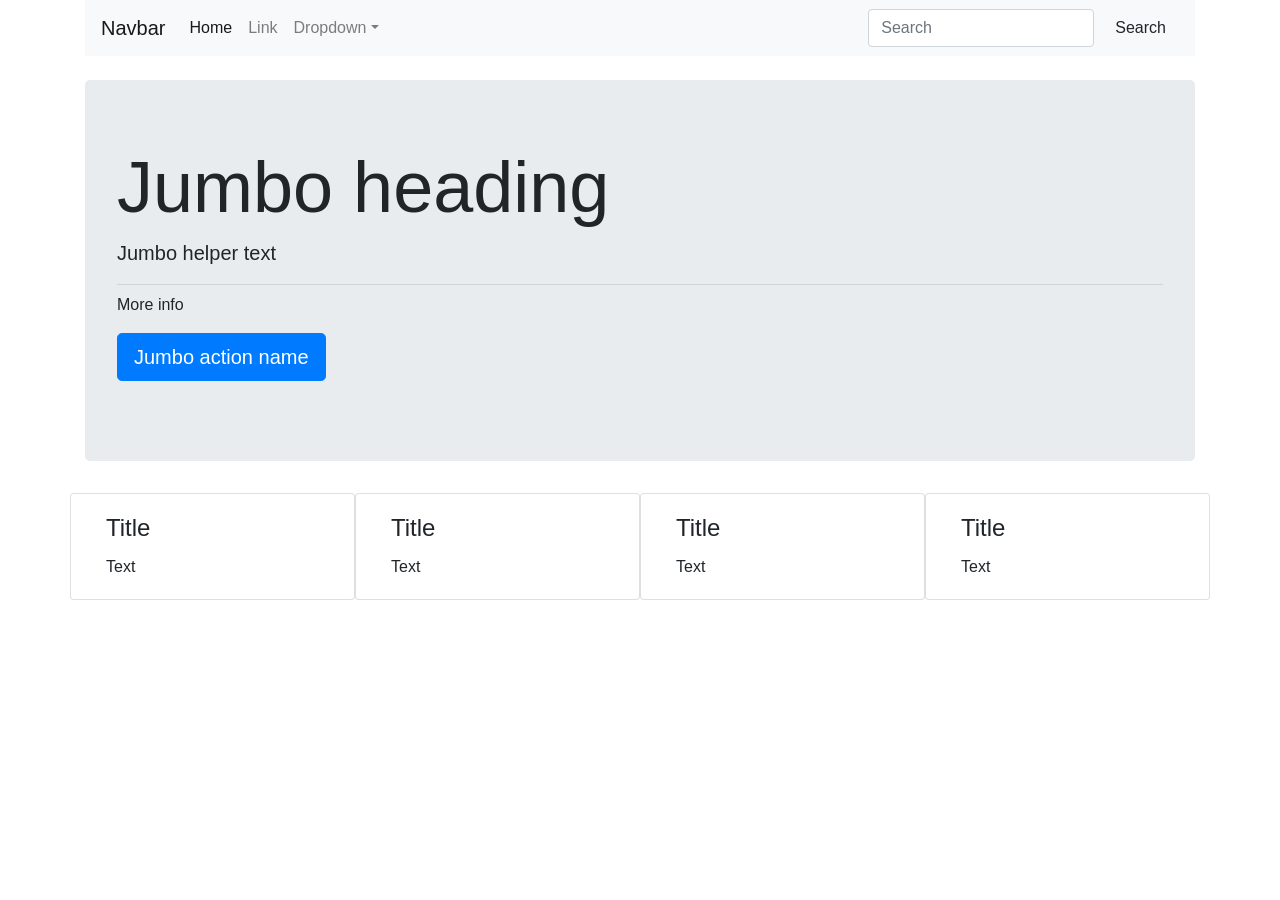
==== INDEX.HTML @ bdbe5941 "cambios realizados en clase" ====
<!doctype html>
<html lang="en">
  <head>
    <title>Title</title>
    <!-- Required meta tags -->
    <meta charset="utf-8">
    <meta name="viewport" content="width=device-width, initial-scale=1, shrink-to-fit=no">
<link rel="stylesheet" href="styles.css">
    <!-- Bootstrap CSS -->
    <link rel="stylesheet" href="https://stackpath.bootstrapcdn.com/bootstrap/4.3.1/css/bootstrap.min.css" integrity="sha384-ggOyR0iXCbMQv3Xipma34MD+dH/1fQ784/j6cY/iJTQUOhcWr7x9JvoRxT2MZw1T" crossorigin="anonymous">
  </head>
  <body>

    <div class="container">

<nav class="navbar navbar-expand-lg navbar-light bg-light">
    <a class="navbar-brand" href="#">Navbar</a>
    <button class="navbar-toggler d-lg-none" type="button" data-toggle="collapse" data-target="#collapsibleNavId" aria-controls="collapsibleNavId"
        aria-expanded="false" aria-label="Toggle navigation">
        <span class="navbar-toggler-icon"></span>
    </button>
    <div class="collapse navbar-collapse" id="collapsibleNavId">
        <ul class="navbar-nav mr-auto mt-2 mt-lg-0">
            <li class="nav-item active">
                <a class="nav-link" href="#">Home <span class="sr-only">(current)</span></a>
            </li>
            <li class="nav-item">
                <a class="nav-link" href="#">Link</a>
            </li>
            <li class="nav-item dropdown">
                <a class="nav-link dropdown-toggle" href="#" id="dropdownId" data-toggle="dropdown" aria-haspopup="true" aria-expanded="false">Dropdown</a>
                <div class="dropdown-menu" aria-labelledby="dropdownId">
                    <a class="dropdown-item" href="#">Action 1</a>
                    <a class="dropdown-item" href="#">Action 2</a>
                </div>
            </li>
        </ul>
        <form class="form-inline my-2 my-lg-0">
            <input class="form-control mr-sm-2" type="text" placeholder="Search">
            <button class="btn btn-outline btn__navbarcolor my-2 my-sm-0" type="submit">Search</button>
        </form>
    </div>
</nav>
</div>

    <div class="container mt-4">

 <header>
<div class="jumbotron">
    <h1 class="display-3">Jumbo heading</h1>
    <p class="lead">Jumbo helper text</p>
    <hr class="my-2">
    <p>More info</p>
    <p class="lead">
        <a class="btn btn-primary btn-lg" href="Jumbo action link" role="button">Jumbo action name</a>
    </p>
</div>

 </header>

 <main>
<div class="row">
    <div class="card col-lg-3">
        <img class="card-img-top" src="holder.js/100x180/" alt="">
        <div class="card-body">
            <h4 class="card-title">Title</h4>
            <p class="card-text">Text</p>
        </div>
    </div>
    <div class="card col-lg-3">
        <img class="card-img-top" src="holder.js/100x180/" alt="">
        <div class="card-body">
            <h4 class="card-title">Title</h4>
            <p class="card-text">Text</p>
        </div>
    </div>
    <div class="card col-lg-3">
        <img class="card-img-top" src="holder.js/100x180/" alt="">
        <div class="card-body">
            <h4 class="card-title">Title</h4>
            <p class="card-text">Text</p>
        </div>
    </div>
    <div class="card col-lg-3">
        <img class="card-img-top" src="holder.js/100x180/" alt="">
        <div class="card-body">
            <h4 class="card-title">Title</h4>
            <p class="card-text">Text</p>
        </div>
    </div>

</div>
 </main>


    </div>
      
    <!-- Optional JavaScript -->
    <!-- jQuery first, then Popper.js, then Bootstrap JS -->
    <script src="https://code.jquery.com/jquery-3.3.1.slim.min.js" integrity="sha384-q8i/X+965DzO0rT7abK41JStQIAqVgRVzpbzo5smXKp4YfRvH+8abtTE1Pi6jizo" crossorigin="anonymous"></script>
    <script src="https://cdnjs.cloudflare.com/ajax/libs/popper.js/1.14.7/umd/popper.min.js" integrity="sha384-UO2eT0CpHqdSJQ6hJty5KVphtPhzWj9WO1clHTMGa3JDZwrnQq4sF86dIHNDz0W1" crossorigin="anonymous"></script>
    <script src="https://stackpath.bootstrapcdn.com/bootstrap/4.3.1/js/bootstrap.min.js" integrity="sha384-JjSmVgyd0p3pXB1rRibZUAYoIIy6OrQ6VrjIEaFf/nJGzIxFDsf4x0xIM+B07jRM" crossorigin="anonymous"></script>
  </body>

</html>
---- styles.css ----
.btn__navbarcolor{
background-color: violet;
color: antiquewhite;
}
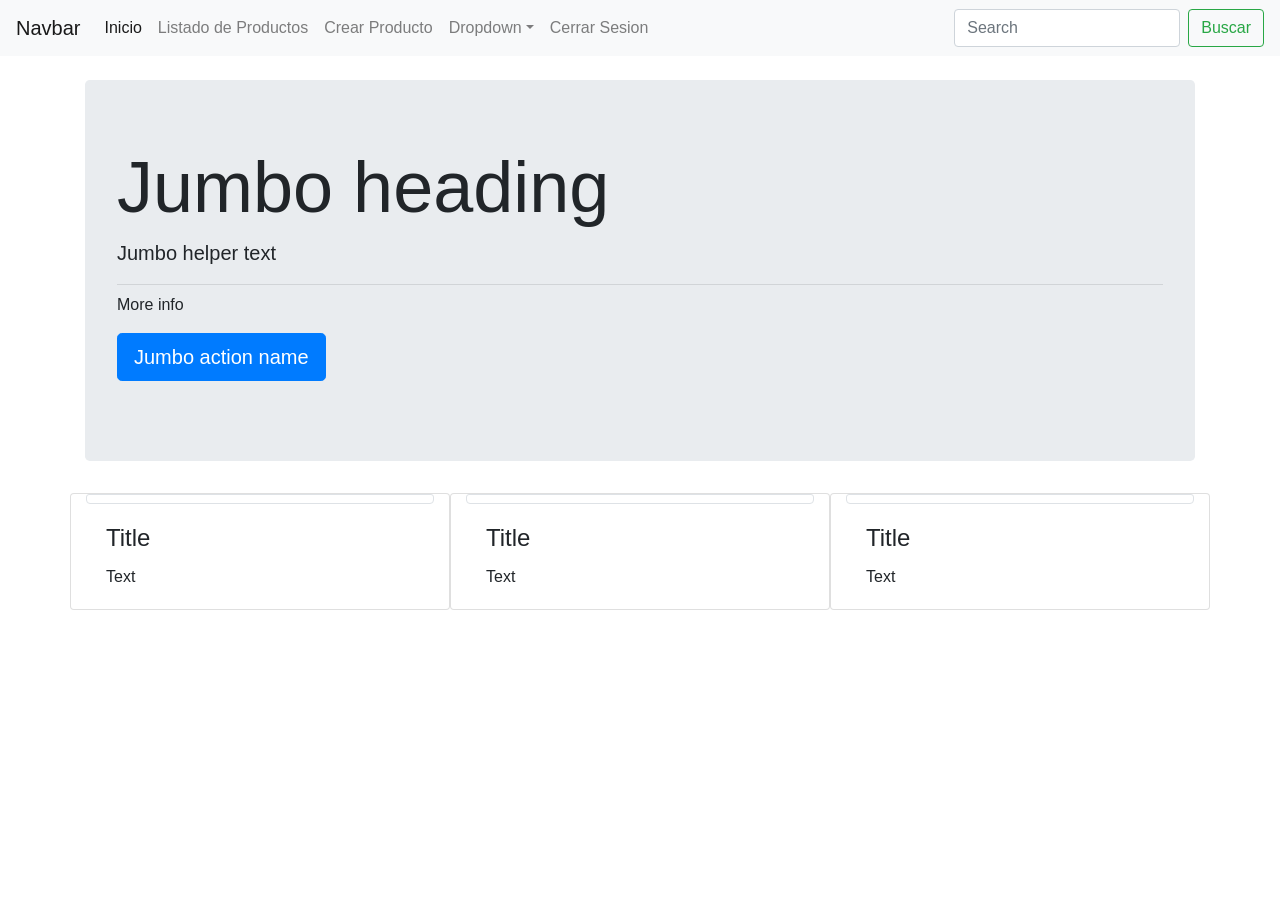
==== commit 37339011: "Feat-trabajo en clase JS" ====
--- a/INDEX.HTML
+++ b/INDEX.HTML
@@ -1,105 +1,129 @@
 <!doctype html>
 <html lang="en">
-  <head>
+
+<head>
     <title>Title</title>
     <!-- Required meta tags -->
     <meta charset="utf-8">
     <meta name="viewport" content="width=device-width, initial-scale=1, shrink-to-fit=no">
-<link rel="stylesheet" href="styles.css">
+
     <!-- Bootstrap CSS -->
-    <link rel="stylesheet" href="https://stackpath.bootstrapcdn.com/bootstrap/4.3.1/css/bootstrap.min.css" integrity="sha384-ggOyR0iXCbMQv3Xipma34MD+dH/1fQ784/j6cY/iJTQUOhcWr7x9JvoRxT2MZw1T" crossorigin="anonymous">
-  </head>
-  <body>
+    <link rel="stylesheet" href="https://stackpath.bootstrapcdn.com/bootstrap/4.3.1/css/bootstrap.min.css"
+        integrity="sha384-ggOyR0iXCbMQv3Xipma34MD+dH/1fQ784/j6cY/iJTQUOhcWr7x9JvoRxT2MZw1T" crossorigin="anonymous">
+    <link rel="stylesheet" href="styles.css">
+</head>
 
-    <div class="container">
+<body>
 
-<nav class="navbar navbar-expand-lg navbar-light bg-light">
-    <a class="navbar-brand" href="#">Navbar</a>
-    <button class="navbar-toggler d-lg-none" type="button" data-toggle="collapse" data-target="#collapsibleNavId" aria-controls="collapsibleNavId"
-        aria-expanded="false" aria-label="Toggle navigation">
-        <span class="navbar-toggler-icon"></span>
-    </button>
-    <div class="collapse navbar-collapse" id="collapsibleNavId">
-        <ul class="navbar-nav mr-auto mt-2 mt-lg-0">
-            <li class="nav-item active">
-                <a class="nav-link" href="#">Home <span class="sr-only">(current)</span></a>
-            </li>
-            <li class="nav-item">
-                <a class="nav-link" href="#">Link</a>
-            </li>
-            <li class="nav-item dropdown">
-                <a class="nav-link dropdown-toggle" href="#" id="dropdownId" data-toggle="dropdown" aria-haspopup="true" aria-expanded="false">Dropdown</a>
-                <div class="dropdown-menu" aria-labelledby="dropdownId">
-                    <a class="dropdown-item" href="#">Action 1</a>
-                    <a class="dropdown-item" href="#">Action 2</a>
+    <div class="">
+
+        <nav class="navbar navbar-expand-sm navbar-light bg-light">
+            <a class="navbar-brand" href="#">Navbar</a>
+            <button class="navbar-toggler d-lg-none" type="button" data-toggle="collapse"
+                data-target="#collapsibleNavId" aria-controls="collapsibleNavId" aria-expanded="false"
+                aria-label="Toggle navigation">
+                <span class="navbar-toggler-icon"></span>
+            </button>
+            <div class="collapse navbar-collapse" id="collapsibleNavId">
+                <ul class="navbar-nav mr-auto mt-2 mt-lg-0">
+                    <li class="nav-item active">
+                        <a class="nav-link" href="Index.html">Inicio <span class="sr-only">(current)</span></a>
+                    </li>
+                    <li class="nav-item">
+                        <a class="nav-link" href="List-Products.html">Listado de Productos</a>
+                    </li>
+                    <li class="nav-item">
+                        <a class="nav-link" href="New-Product.html">Crear Producto</a>
+                    </li>
+
+                    <li class="nav-item dropdown">
+                        <a class="nav-link dropdown-toggle" href="#" id="dropdownId" data-toggle="dropdown"
+                            aria-haspopup="true" aria-expanded="false">Dropdown</a>
+                        <div class="dropdown-menu" aria-labelledby="dropdownId">
+                            <a class="dropdown-item" href="#">Action 1</a>
+                            <a class="dropdown-item" href="#">Action 2</a>
+                        </div>
+                    </li>
+                    <li class="nav-item">
+                        <a class="nav-link" href="#" onclick="CerrarSesion()">Cerrar Sesion</a>
+                    </li>
+                </ul>
+                <form class="form-inline my-2 my-lg-0">
+                    <input class="form-control mr-sm-2" type="text" placeholder="Search">
+                    <button class="btn btn-outline-success my-2 my-sm-0" type="submit">Buscar</button>
+                </form>
+            </div>
+        </nav>
+
+
+
+
+
+        <header class="container mt-4">
+            <div class="jumbotron">
+                <h1 class="display-3">Jumbo heading</h1>
+                <p class="lead">Jumbo helper text</p>
+                <hr class="my-2">
+                <p>More info</p>
+                <p class="lead">
+                    <a class="btn btn-primary btn-lg" href="Jumbo action link" role="button">Jumbo action name</a>
+                </p>
+            </div>
+        </header>
+
+
+
+
+        <main class="container mt-4">
+
+            <section class="row ">
+                <div class="card col-lg-4">
+                    <img class="card-img-top img-thumbnail"
+                        src="https://images.unsplash.com/photo-1589312133722-eab40c686ebb?w=500&auto=format&fit=crop&q=60&ixlib=rb-4.0.3&ixid=M3wxMjA3fDB8MHx0b3BpYy1mZWVkfDJ8NnNNVmpUTFNrZVF8fGVufDB8fHx8fA%3D%3D"
+                        alt="">
+                    <div class="card-body">
+                        <h4 class="card-title">Title</h4>
+                        <p class="card-text">Text</p>
+                    </div>
                 </div>
-            </li>
-        </ul>
-        <form class="form-inline my-2 my-lg-0">
-            <input class="form-control mr-sm-2" type="text" placeholder="Search">
-            <button class="btn btn-outline btn__navbarcolor my-2 my-sm-0" type="submit">Search</button>
-        </form>
-    </div>
-</nav>
-</div>
+                <div class="card col-lg-4"">
+                        <img class=" card-img-top img-thumbnail"
+                    src="https://images.unsplash.com/photo-1589312133722-eab40c686ebb?w=500&auto=format&fit=crop&q=60&ixlib=rb-4.0.3&ixid=M3wxMjA3fDB8MHx0b3BpYy1mZWVkfDJ8NnNNVmpUTFNrZVF8fGVufDB8fHx8fA%3D%3D"
+                    alt="">
+                    <div class="card-body">
+                        <h4 class="card-title">Title</h4>
+                        <p class="card-text">Text</p>
+                    </div>
+                </div>
+                <div class="card col-lg-4"">
+                        <img class=" card-img-top img-thumbnail"
+                    src="https://images.unsplash.com/photo-1589312133722-eab40c686ebb?w=500&auto=format&fit=crop&q=60&ixlib=rb-4.0.3&ixid=M3wxMjA3fDB8MHx0b3BpYy1mZWVkfDJ8NnNNVmpUTFNrZVF8fGVufDB8fHx8fA%3D%3D"
+                    alt="">
+                    <div class="card-body">
+                        <h4 class="card-title">Title</h4>
+                        <p class="card-text">Text</p>
+                    </div>
+                </div>
+            </section>
+            <br>
 
-    <div class="container mt-4">
 
- <header>
-<div class="jumbotron">
-    <h1 class="display-3">Jumbo heading</h1>
-    <p class="lead">Jumbo helper text</p>
-    <hr class="my-2">
-    <p>More info</p>
-    <p class="lead">
-        <a class="btn btn-primary btn-lg" href="Jumbo action link" role="button">Jumbo action name</a>
-    </p>
-</div>
 
- </header>
+        </main>
 
- <main>
-<div class="row">
-    <div class="card col-lg-3">
-        <img class="card-img-top" src="holder.js/100x180/" alt="">
-        <div class="card-body">
-            <h4 class="card-title">Title</h4>
-            <p class="card-text">Text</p>
-        </div>
-    </div>
-    <div class="card col-lg-3">
-        <img class="card-img-top" src="holder.js/100x180/" alt="">
-        <div class="card-body">
-            <h4 class="card-title">Title</h4>
-            <p class="card-text">Text</p>
-        </div>
-    </div>
-    <div class="card col-lg-3">
-        <img class="card-img-top" src="holder.js/100x180/" alt="">
-        <div class="card-body">
-            <h4 class="card-title">Title</h4>
-            <p class="card-text">Text</p>
-        </div>
-    </div>
-    <div class="card col-lg-3">
-        <img class="card-img-top" src="holder.js/100x180/" alt="">
-        <div class="card-body">
-            <h4 class="card-title">Title</h4>
-            <p class="card-text">Text</p>
-        </div>
     </div>
 
-</div>
- </main>
-
-
-    </div>
-      
     <!-- Optional JavaScript -->
     <!-- jQuery first, then Popper.js, then Bootstrap JS -->
-    <script src="https://code.jquery.com/jquery-3.3.1.slim.min.js" integrity="sha384-q8i/X+965DzO0rT7abK41JStQIAqVgRVzpbzo5smXKp4YfRvH+8abtTE1Pi6jizo" crossorigin="anonymous"></script>
-    <script src="https://cdnjs.cloudflare.com/ajax/libs/popper.js/1.14.7/umd/popper.min.js" integrity="sha384-UO2eT0CpHqdSJQ6hJty5KVphtPhzWj9WO1clHTMGa3JDZwrnQq4sF86dIHNDz0W1" crossorigin="anonymous"></script>
-    <script src="https://stackpath.bootstrapcdn.com/bootstrap/4.3.1/js/bootstrap.min.js" integrity="sha384-JjSmVgyd0p3pXB1rRibZUAYoIIy6OrQ6VrjIEaFf/nJGzIxFDsf4x0xIM+B07jRM" crossorigin="anonymous"></script>
-  </body>
+    <script src="https://code.jquery.com/jquery-3.3.1.slim.min.js"
+        integrity="sha384-q8i/X+965DzO0rT7abK41JStQIAqVgRVzpbzo5smXKp4YfRvH+8abtTE1Pi6jizo"
+        crossorigin="anonymous"></script>
+    <script src="https://cdnjs.cloudflare.com/ajax/libs/popper.js/1.14.7/umd/popper.min.js"
+        integrity="sha384-UO2eT0CpHqdSJQ6hJty5KVphtPhzWj9WO1clHTMGa3JDZwrnQq4sF86dIHNDz0W1"
+        crossorigin="anonymous"></script>
+    <script src="https://stackpath.bootstrapcdn.com/bootstrap/4.3.1/js/bootstrap.min.js"
+        integrity="sha384-JjSmVgyd0p3pXB1rRibZUAYoIIy6OrQ6VrjIEaFf/nJGzIxFDsf4x0xIM+B07jRM"
+        crossorigin="anonymous"></script>
+</body>
 
 </html>
--- a/styles.css
+++ b/styles.css
@@ -1,4 +1,12 @@
 .btn__navbarcolor{
-background-color: violet;
-color: antiquewhite;
-}+    background-color: blueviolet;
+    color: #fff;
+    }
+    /* 
+    .clase{
+        display: flex;
+        flex-direction: column;
+        justify-content: center;
+    }
+    
+    d-flex justify-content-center */
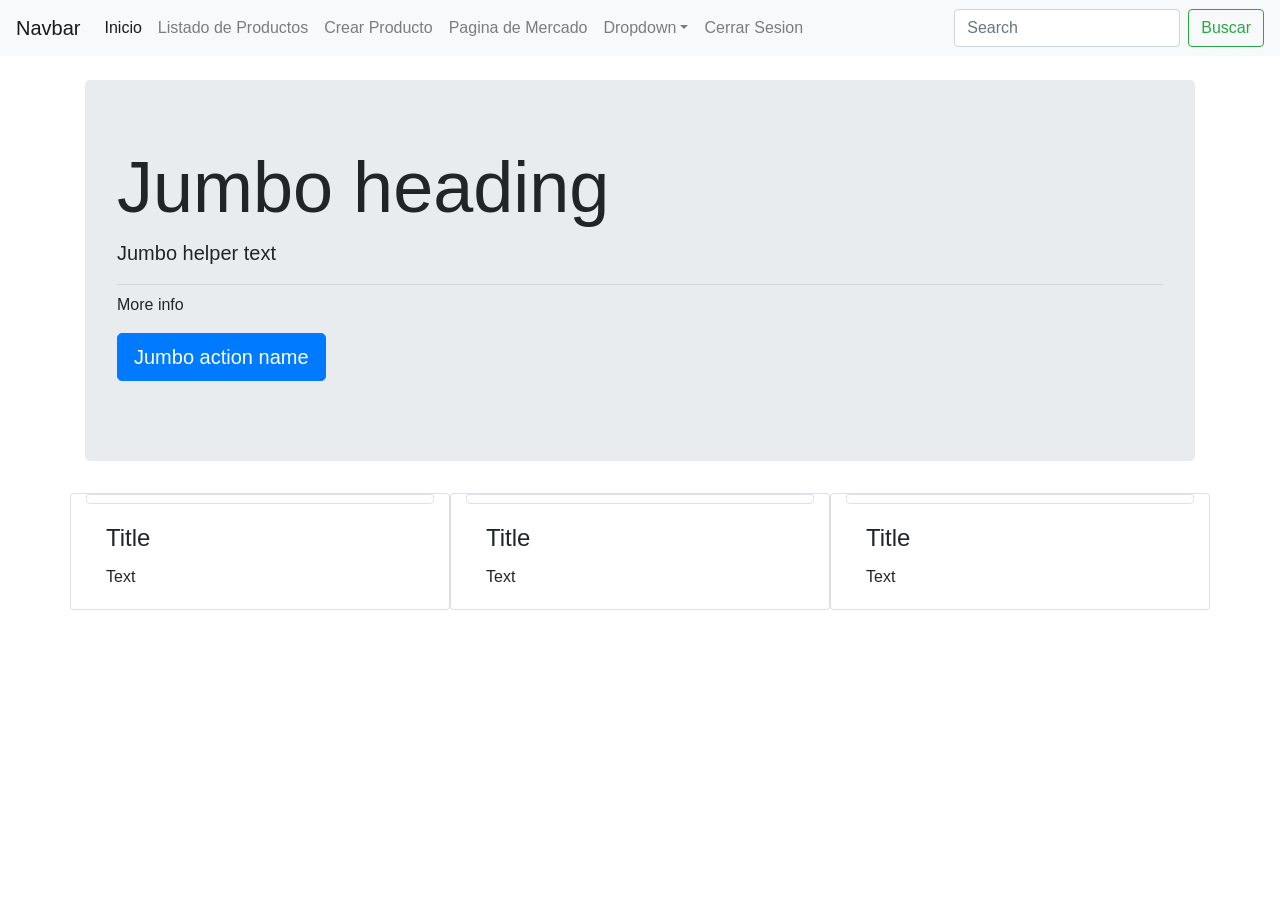
==== commit 1cc17d3a: "trabajo en clase" ====
--- a/INDEX.HTML
+++ b/INDEX.HTML
@@ -10,49 +10,14 @@
     <!-- Bootstrap CSS -->
     <link rel="stylesheet" href="https://stackpath.bootstrapcdn.com/bootstrap/4.3.1/css/bootstrap.min.css"
         integrity="sha384-ggOyR0iXCbMQv3Xipma34MD+dH/1fQ784/j6cY/iJTQUOhcWr7x9JvoRxT2MZw1T" crossorigin="anonymous">
-    <link rel="stylesheet" href="styles.css">
+    <link rel="stylesheet" href="CSS/styles.css">
 </head>
 
 <body>
 
     <div class="">
 
-        <nav class="navbar navbar-expand-sm navbar-light bg-light">
-            <a class="navbar-brand" href="#">Navbar</a>
-            <button class="navbar-toggler d-lg-none" type="button" data-toggle="collapse"
-                data-target="#collapsibleNavId" aria-controls="collapsibleNavId" aria-expanded="false"
-                aria-label="Toggle navigation">
-                <span class="navbar-toggler-icon"></span>
-            </button>
-            <div class="collapse navbar-collapse" id="collapsibleNavId">
-                <ul class="navbar-nav mr-auto mt-2 mt-lg-0">
-                    <li class="nav-item active">
-                        <a class="nav-link" href="Index.html">Inicio <span class="sr-only">(current)</span></a>
-                    </li>
-                    <li class="nav-item">
-                        <a class="nav-link" href="List-Products.html">Listado de Productos</a>
-                    </li>
-                    <li class="nav-item">
-                        <a class="nav-link" href="New-Product.html">Crear Producto</a>
-                    </li>
-
-                    <li class="nav-item dropdown">
-                        <a class="nav-link dropdown-toggle" href="#" id="dropdownId" data-toggle="dropdown"
-                            aria-haspopup="true" aria-expanded="false">Dropdown</a>
-                        <div class="dropdown-menu" aria-labelledby="dropdownId">
-                            <a class="dropdown-item" href="#">Action 1</a>
-                            <a class="dropdown-item" href="#">Action 2</a>
-                        </div>
-                    </li>
-                    <li class="nav-item">
-                        <a class="nav-link" href="#" onclick="CerrarSesion()">Cerrar Sesion</a>
-                    </li>
-                </ul>
-                <form class="form-inline my-2 my-lg-0">
-                    <input class="form-control mr-sm-2" type="text" placeholder="Search">
-                    <button class="btn btn-outline-success my-2 my-sm-0" type="submit">Buscar</button>
-                </form>
-            </div>
+        <nav class="navbar navbar-expand-sm navbar-light bg-light" id="V_NavBar">
         </nav>
 
 
@@ -124,6 +89,7 @@
     <script src="https://stackpath.bootstrapcdn.com/bootstrap/4.3.1/js/bootstrap.min.js"
         integrity="sha384-JjSmVgyd0p3pXB1rRibZUAYoIIy6OrQ6VrjIEaFf/nJGzIxFDsf4x0xIM+B07jRM"
         crossorigin="anonymous"></script>
+        <script src="JS/NavBar.js"></script>
 </body>
 
 </html>
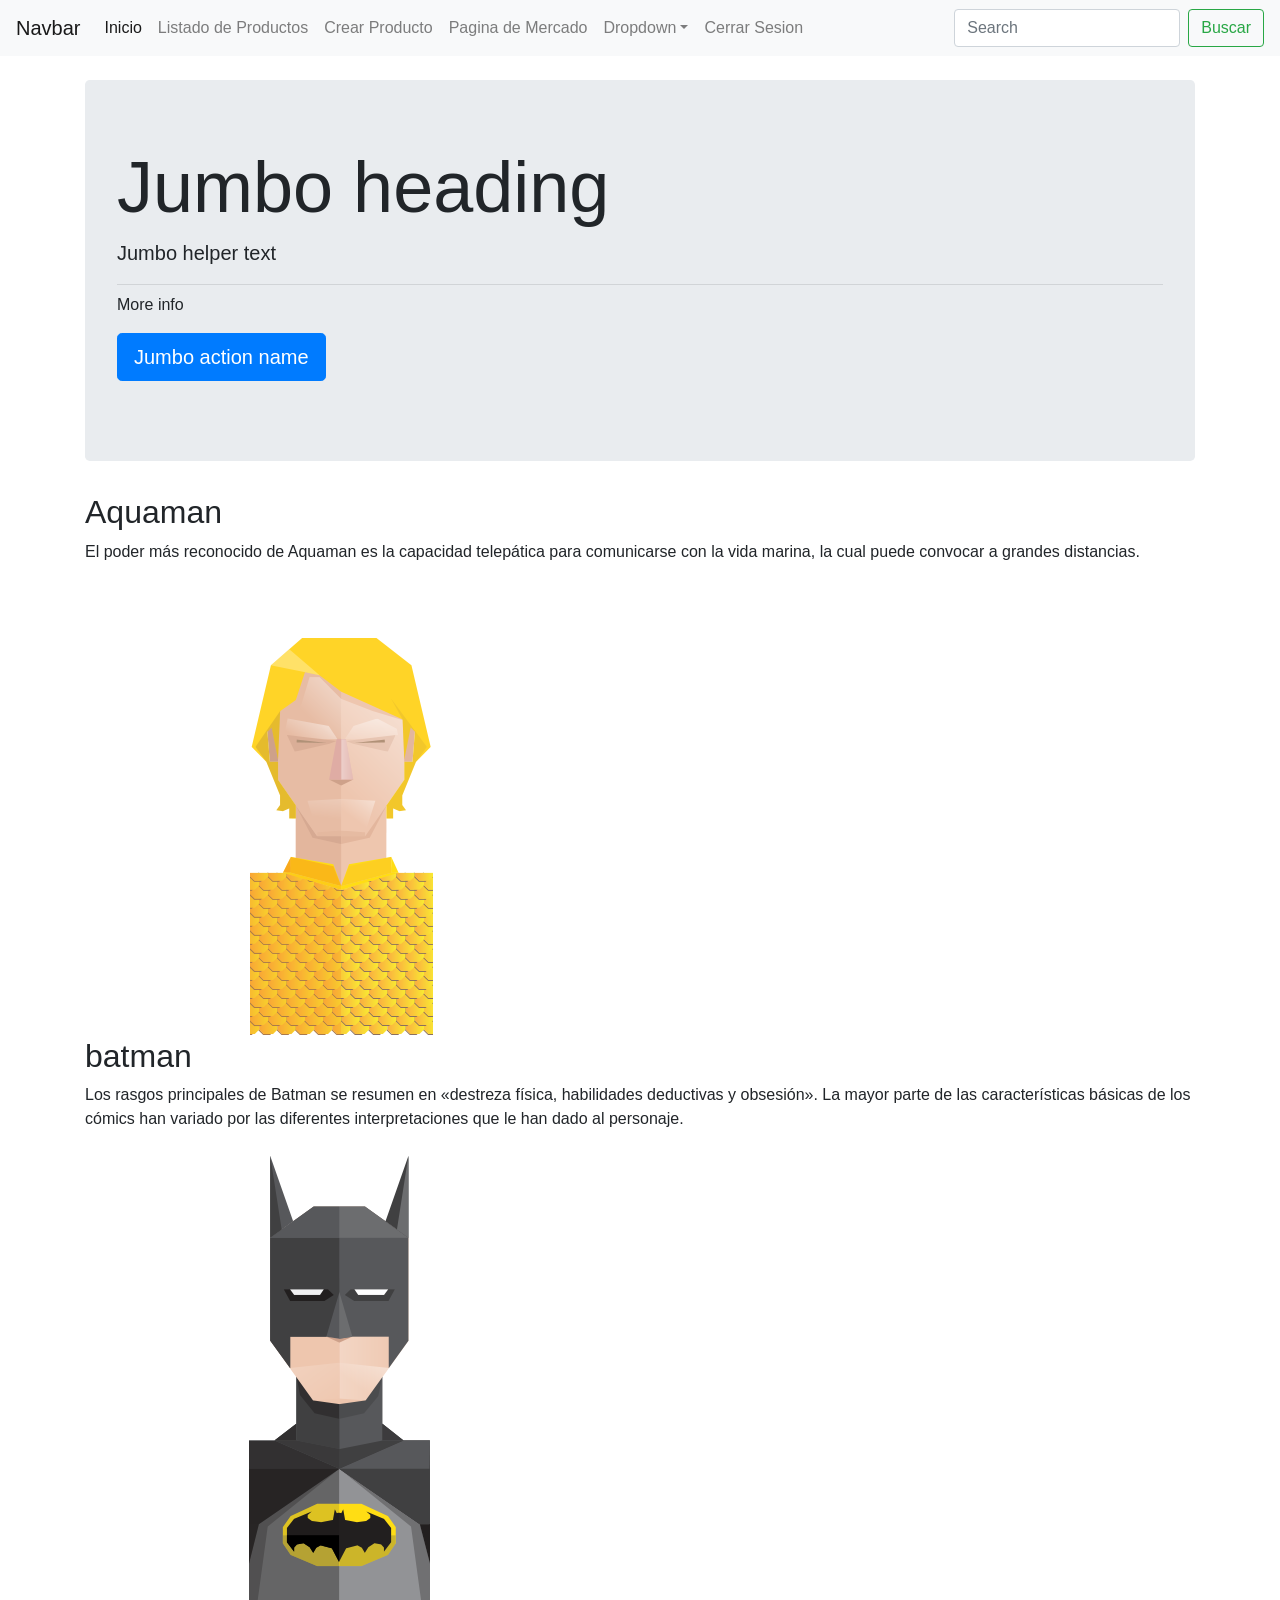
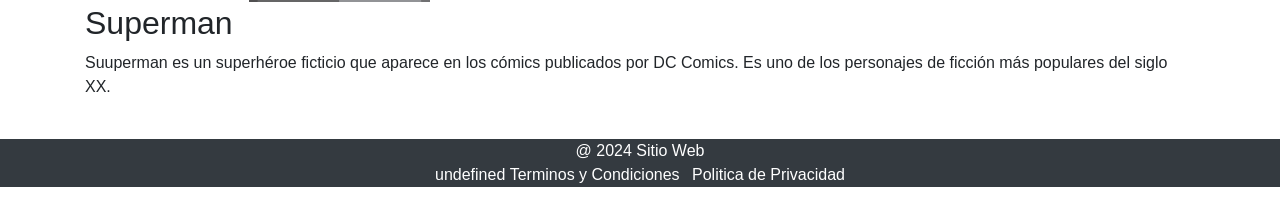
==== commit d7ac2ea7: "ft- entregable 2 proyecto" ====
--- a/INDEX.HTML
+++ b/INDEX.HTML
@@ -41,40 +41,38 @@
 
         <main class="container mt-4">
 
-            <section class="row ">
-                <div class="card col-lg-4">
-                    <img class="card-img-top img-thumbnail"
-                        src="https://images.unsplash.com/photo-1589312133722-eab40c686ebb?w=500&auto=format&fit=crop&q=60&ixlib=rb-4.0.3&ixid=M3wxMjA3fDB8MHx0b3BpYy1mZWVkfDJ8NnNNVmpUTFNrZVF8fGVufDB8fHx8fA%3D%3D"
-                        alt="">
-                    <div class="card-body">
-                        <h4 class="card-title">Title</h4>
-                        <p class="card-text">Text</p>
-                    </div>
-                </div>
-                <div class="card col-lg-4"">
-                        <img class=" card-img-top img-thumbnail"
-                    src="https://images.unsplash.com/photo-1589312133722-eab40c686ebb?w=500&auto=format&fit=crop&q=60&ixlib=rb-4.0.3&ixid=M3wxMjA3fDB8MHx0b3BpYy1mZWVkfDJ8NnNNVmpUTFNrZVF8fGVufDB8fHx8fA%3D%3D"
-                    alt="">
-                    <div class="card-body">
-                        <h4 class="card-title">Title</h4>
-                        <p class="card-text">Text</p>
-                    </div>
-                </div>
-                <div class="card col-lg-4"">
-                        <img class=" card-img-top img-thumbnail"
-                    src="https://images.unsplash.com/photo-1589312133722-eab40c686ebb?w=500&auto=format&fit=crop&q=60&ixlib=rb-4.0.3&ixid=M3wxMjA3fDB8MHx0b3BpYy1mZWVkfDJ8NnNNVmpUTFNrZVF8fGVufDB8fHx8fA%3D%3D"
-                    alt="">
-                    <div class="card-body">
-                        <h4 class="card-title">Title</h4>
-                        <p class="card-text">Text</p>
-                    </div>
-                </div>
-            </section>
-            <br>
+            <div>
+                <h2>Aquaman</h2>
+                <p>El poder más reconocido de Aquaman es la capacidad telepática para comunicarse con la vida marina, la cual puede convocar a grandes distancias.</p>
+                <img src="img/aquaman.png" alt="">
+            </div>
 
+            <div>
+                <h2>batman</h2>
+                <p>Los rasgos principales de Batman se resumen en «destreza física, habilidades deductivas y obsesión». La mayor parte de las características básicas de los cómics han variado por las diferentes interpretaciones que le han dado al personaje.</p>
+                <img src="img/batman.png" alt="">
+            </div>
 
+            <div>
+                <h2>Superman</h2>
+                <p>Suuperman es un superhéroe ficticio que aparece en los cómics publicados por DC Comics. Es uno de los personajes de ficción más populares del siglo XX.</p>
+                <img src="img/" alt="">
+            </div>
 
         </main>
+
+        <footer class="bg-dark text-white text-center ">
+
+            <div class="container">
+                <span class="text-white">@ 2024 Sitio Web</span>
+                <ul class="list-inline" id="V_Lista_Footer">
+                    <!-- Aqui se insertaran los elementos del pie de pagina <li>terminos condiciones</li> -->
+                  
+                  
+
+                </ul>
+            </div>
+        </footer>
 
     </div>
 
@@ -90,6 +88,8 @@
         integrity="sha384-JjSmVgyd0p3pXB1rRibZUAYoIIy6OrQ6VrjIEaFf/nJGzIxFDsf4x0xIM+B07jRM"
         crossorigin="anonymous"></script>
         <script src="JS/NavBar.js"></script>
+        <script src="JS/Footer.js"></script>
+        <script src="JS/heroes.js"></script>
 </body>
 
 </html>
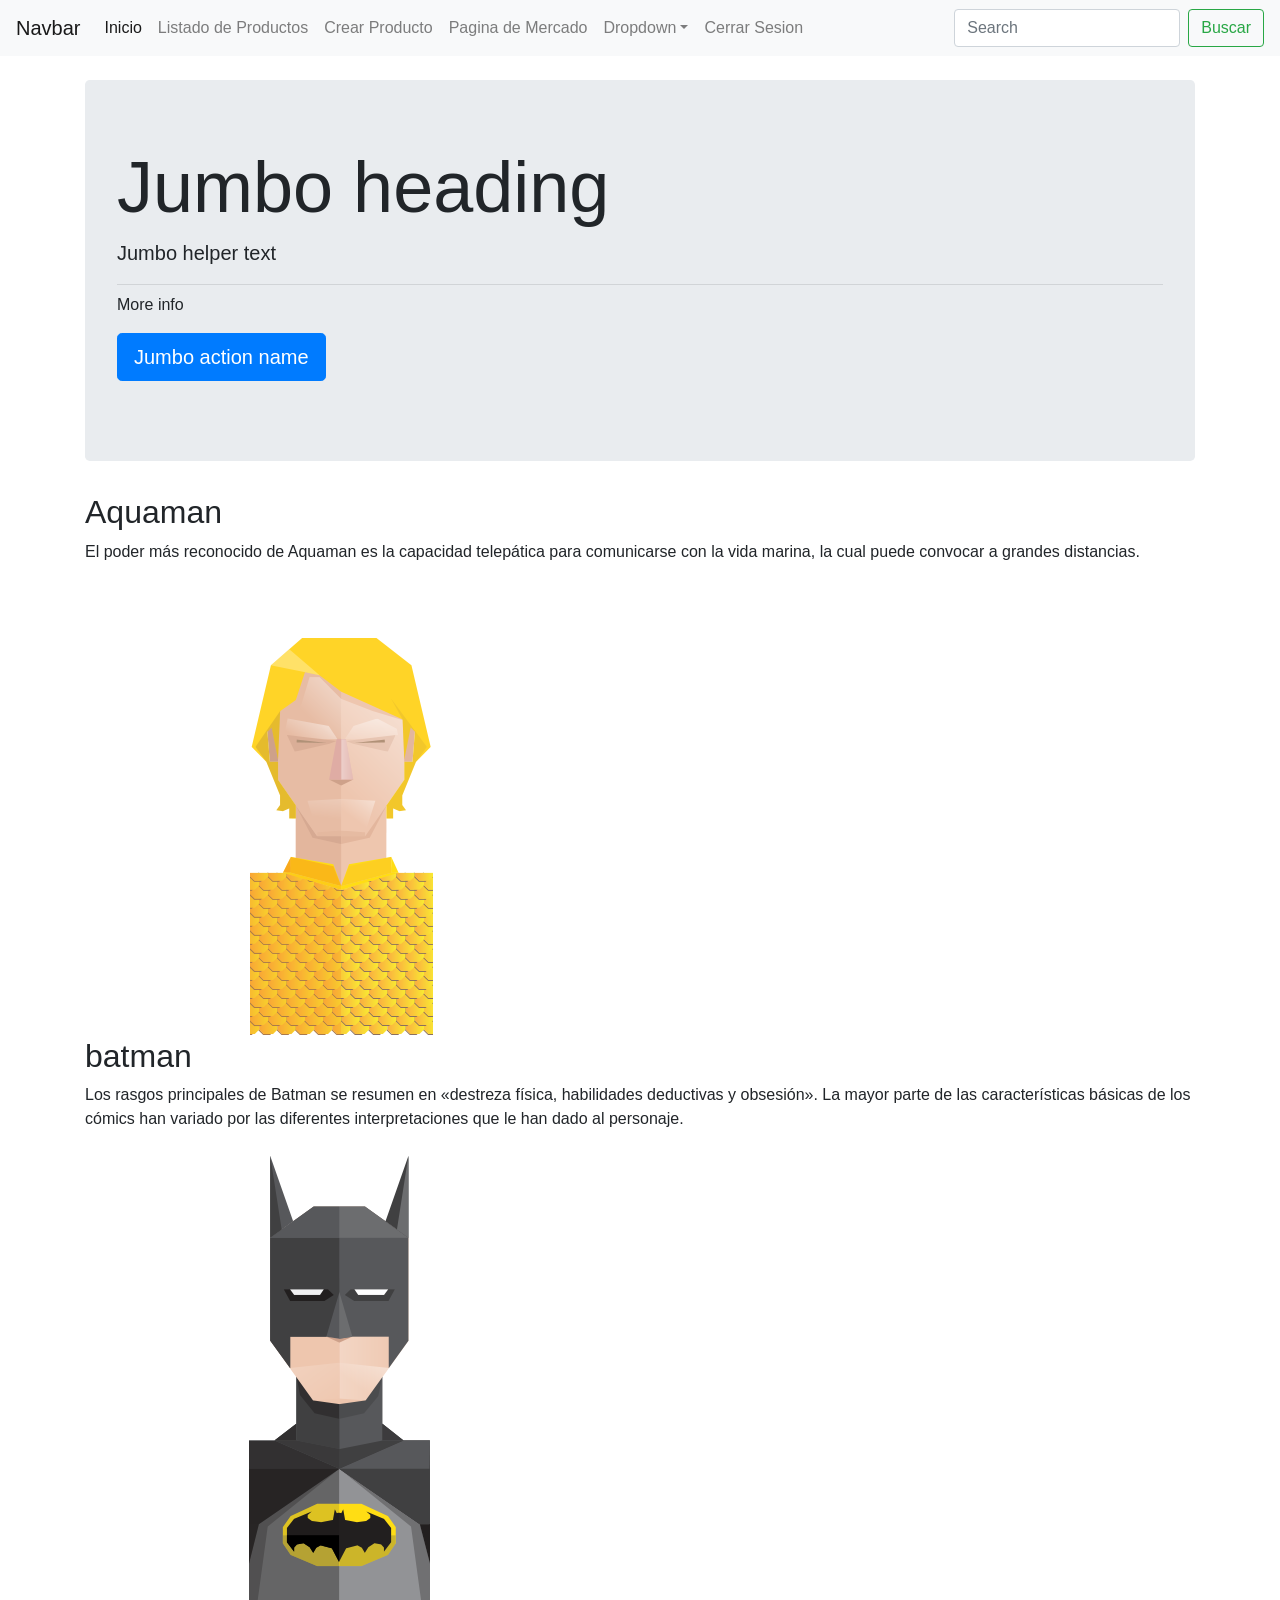
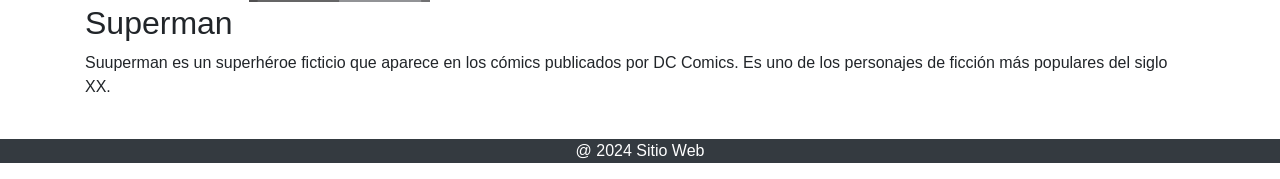
==== commit 1f4f1713: "feat- trabajo en clase" ====
--- a/INDEX.HTML
+++ b/INDEX.HTML
@@ -41,7 +41,7 @@
 
         <main class="container mt-4">
 
-            <div>
+            <div id="Contenedor">
                 <h2>Aquaman</h2>
                 <p>El poder más reconocido de Aquaman es la capacidad telepática para comunicarse con la vida marina, la cual puede convocar a grandes distancias.</p>
                 <img src="img/aquaman.png" alt="">
@@ -88,8 +88,7 @@
         integrity="sha384-JjSmVgyd0p3pXB1rRibZUAYoIIy6OrQ6VrjIEaFf/nJGzIxFDsf4x0xIM+B07jRM"
         crossorigin="anonymous"></script>
         <script src="JS/NavBar.js"></script>
-        <script src="JS/Footer.js"></script>
-        <script src="JS/heroes.js"></script>
+        <Script src="JS/LigaDeLaJusticia.js"></Script>
 </body>
 
 </html>
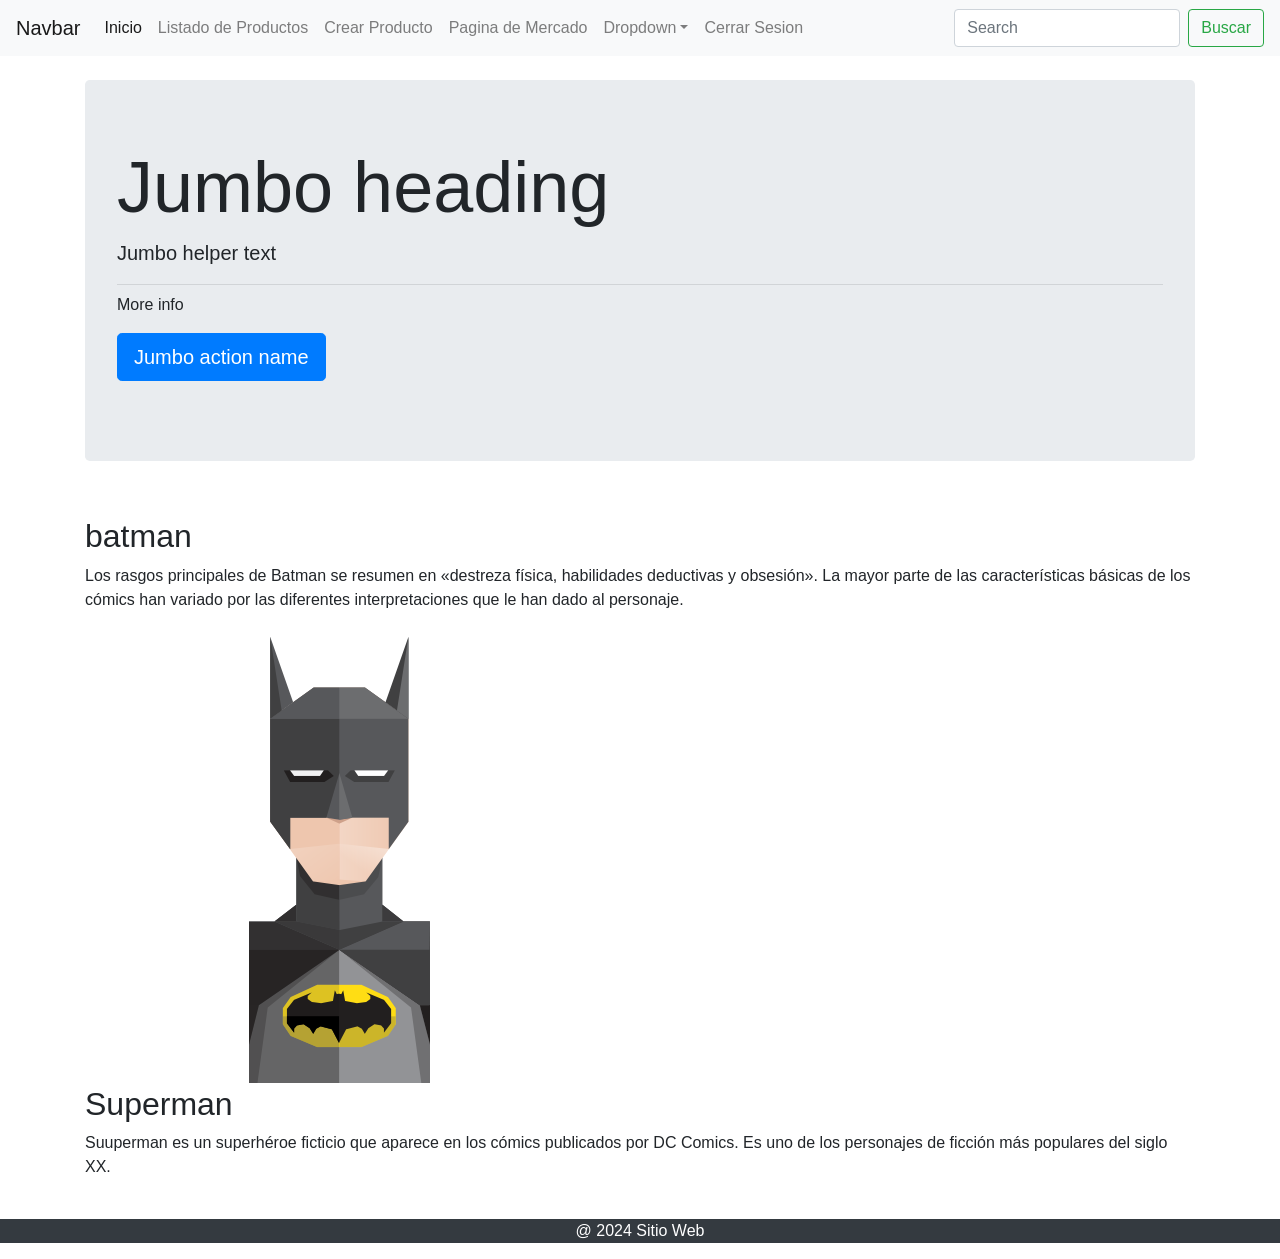
==== commit fc9d4513: "Feat- clases Martes" ====
--- a/INDEX.HTML
+++ b/INDEX.HTML
@@ -41,21 +41,24 @@
 
         <main class="container mt-4">
 
-            <div id="Contenedor">
-                <h2>Aquaman</h2>
-                <p>El poder más reconocido de Aquaman es la capacidad telepática para comunicarse con la vida marina, la cual puede convocar a grandes distancias.</p>
-                <img src="img/aquaman.png" alt="">
+            <div id="Contenedorheroes">
+                <h2></h2>
+                <p></p>
+                <img src="" alt="">
             </div>
 
             <div>
                 <h2>batman</h2>
-                <p>Los rasgos principales de Batman se resumen en «destreza física, habilidades deductivas y obsesión». La mayor parte de las características básicas de los cómics han variado por las diferentes interpretaciones que le han dado al personaje.</p>
+                <p>Los rasgos principales de Batman se resumen en «destreza física, habilidades deductivas y obsesión».
+                    La mayor parte de las características básicas de los cómics han variado por las diferentes
+                    interpretaciones que le han dado al personaje.</p>
                 <img src="img/batman.png" alt="">
             </div>
 
             <div>
                 <h2>Superman</h2>
-                <p>Suuperman es un superhéroe ficticio que aparece en los cómics publicados por DC Comics. Es uno de los personajes de ficción más populares del siglo XX.</p>
+                <p>Suuperman es un superhéroe ficticio que aparece en los cómics publicados por DC Comics. Es uno de los
+                    personajes de ficción más populares del siglo XX.</p>
                 <img src="img/" alt="">
             </div>
 
@@ -67,8 +70,8 @@
                 <span class="text-white">@ 2024 Sitio Web</span>
                 <ul class="list-inline" id="V_Lista_Footer">
                     <!-- Aqui se insertaran los elementos del pie de pagina <li>terminos condiciones</li> -->
-                  
-                  
+
+
 
                 </ul>
             </div>
@@ -87,8 +90,8 @@
     <script src="https://stackpath.bootstrapcdn.com/bootstrap/4.3.1/js/bootstrap.min.js"
         integrity="sha384-JjSmVgyd0p3pXB1rRibZUAYoIIy6OrQ6VrjIEaFf/nJGzIxFDsf4x0xIM+B07jRM"
         crossorigin="anonymous"></script>
-        <script src="JS/NavBar.js"></script>
-        <Script src="JS/LigaDeLaJusticia.js"></Script>
+    <script src="JS/NavBar.js"></script>
+    <Script src="JS/LigaDeLaJusticia.js"></Script>
 </body>
 
 </html>
